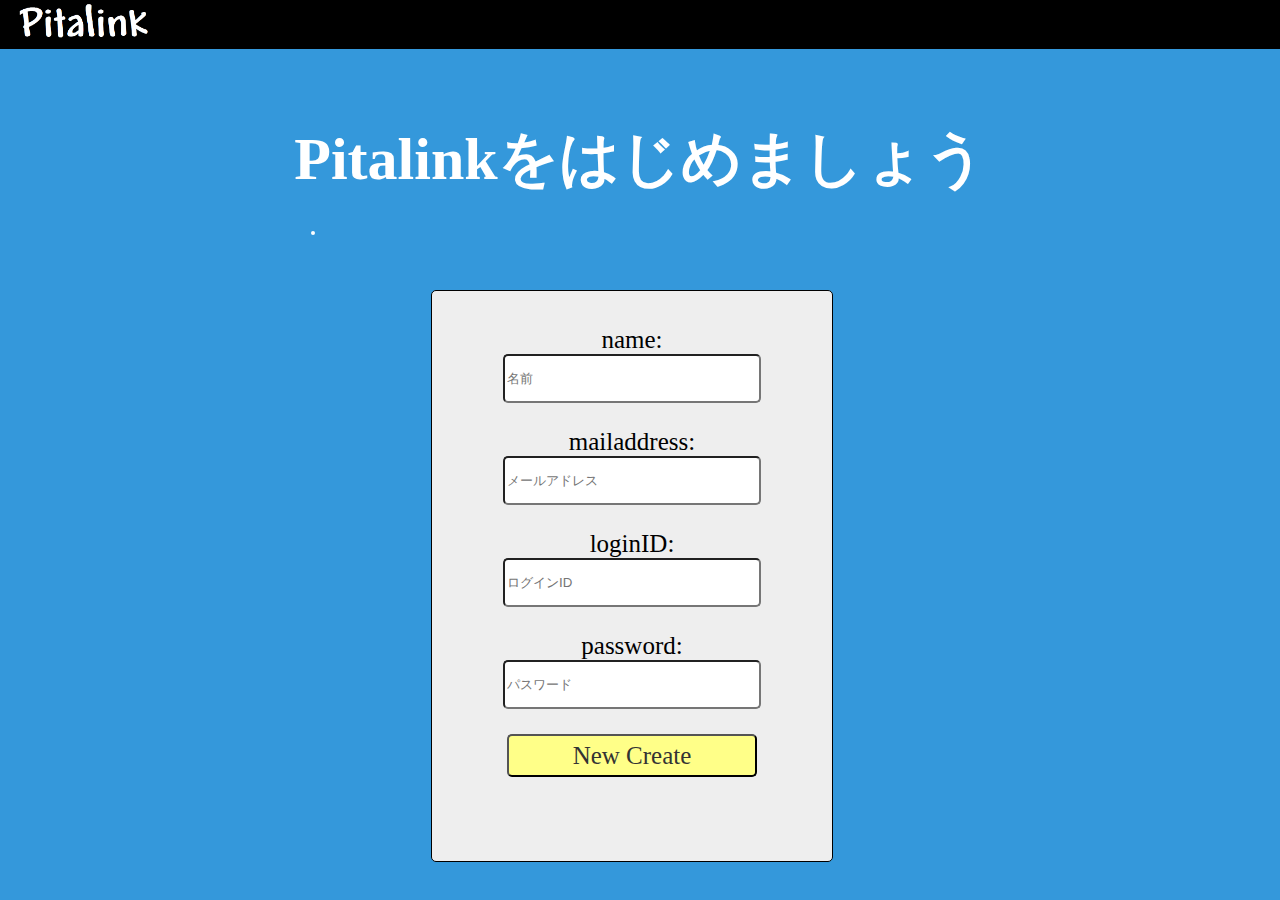
==== Create.html @ d51bb19c "add getlist" ====
<!DOCTYPE html>
<html lang="ja">
<head>
  <meta charset="UTF-8">
  <meta name="viewport" content="width=device-width, initial-scale=1.0">
  <meta http-equiv="X-UA-Compatible" content="ie=edge">
  <title>Create</title>
  <link rel="stylesheet" type="text/css" media="all" href="css/create.css" />
  <script src="https://ajax.googleapis.com/ajax/libs/jquery/1.11.0/jquery.min.js"></script>
  <script src="javascript/create.js"></script>
</head>
<body>
  <header>
    <a href="title.html" >
      <img src="images/pitalink.png">
    </a>
  </header>

  <div id="form">
  <div id="welcome" class="bubbles">
    <h1>Pitalinkをはじめましょう</h1>
  </div>
  <div id="createform">
    <form method="POST" id="crearedform" action="create.php">
      <p>name:<br><input type="text" name="name" placeholder="名前"></p>
      <p>mailaddress:<br><input type="text" name="address" placeholder="メールアドレス"></p>
      <p>loginID:<br><input type="text" name="loginid" placeholder="ログインID"></p>
      <p>password:<br><input type="password" name="password" placeholder="パスワード"></p>
      <input type="submit" id="create" value="New Create">
    </form>
  </div>
  </div>
</body>
</html>
---- css/create.css ----
#createform{
  font-size: 25px;
  text-align: center;
  margin-top: 50px;
   margin-left: -209px;
   width: 400px;
   height: 560px;
   position: relative;
   top: 50%;
   left: 50%;
   background-color: white;
   padding-top: 10px;
     border-radius:5px;
border:1px solid black;
background-color: #EEEEEE;

}

#createform input {
  width: 250px; height: 43px;
  border-radius:5px;
}

#welcome{
  font-size: 30px;
  margin-top: 100px;
  margin-left: 100px;
    position: relative;
    margin: 1em 0 0;
    font-family: 'Luckiest Guy', cursive;
    color: #fff;
    z-index: 2;
    display: table;
width: 100%;
height: 100%;
text-align: center;

}
body{
  background-color:#3498db ;
  margin: 0;
}
header >a> img{
  max-width: 150px;
  max-height: 100px;
}
header{

  background-color: black;

}

.individual-bubble {
  margin-top: 100px;
  margin-left: 100px;
position: absolute;
border-radius: 100%;
bottom: 1px;
background-color: #fff;
z-index: 1;
}
#create{
  background-color: #FFFF88;
  	color: #333;
    font-size: 25px;
    font-family: 'Luckiest Guy', cursive;

  }
  #create:hover {
  	background-color: #000;
    color: white;
  }
  #create,
  #create::before,
  #create::after {
  	-webkit-box-sizing: border-box;
  	-moz-box-sizing: border-box;
  	box-sizing: border-box;
  	-webkit-transition: all .5s;
  	transition: all .5s;
  }
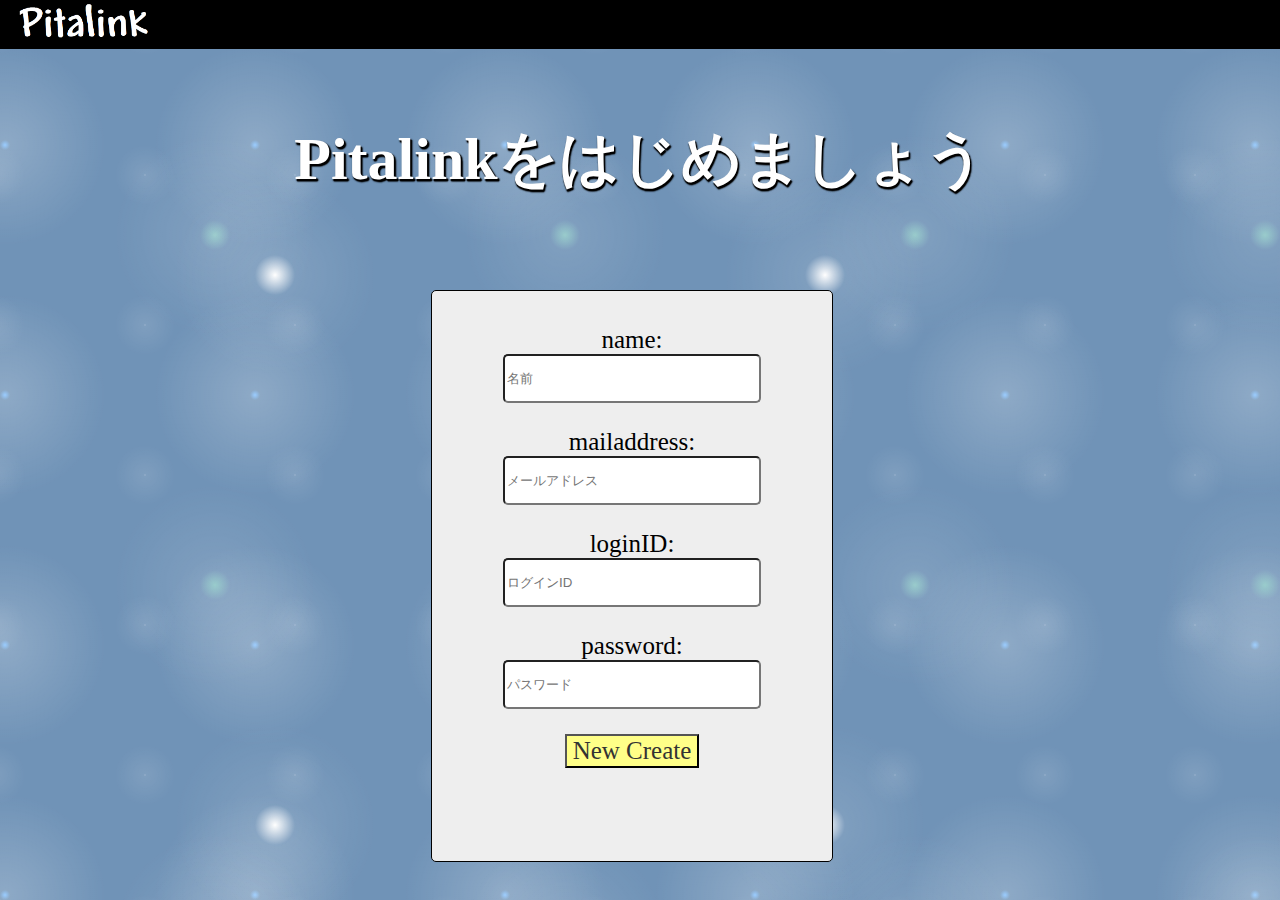
==== commit b6d4f48c: "add" ====
--- a/Create.html
+++ b/Create.html
@@ -6,8 +6,9 @@
   <meta http-equiv="X-UA-Compatible" content="ie=edge">
   <title>Create</title>
   <link rel="stylesheet" type="text/css" media="all" href="css/create.css" />
-  <script src="https://ajax.googleapis.com/ajax/libs/jquery/1.11.0/jquery.min.js"></script>
-  <script src="javascript/create.js"></script>
+  <!-- <script src="https://ajax.googleapis.com/ajax/libs/jquery/1.11.0/jquery.min.js"></script> -->
+  <script src="./JS/jquery-2.1.3.js"></script>
+  <!-- <script src="javascript/create.js"></script> -->
 </head>
 <body>
   <header>
@@ -15,18 +16,57 @@
       <img src="images/pitalink.png">
     </a>
   </header>
+<script>
+$(function(){
+  $(document).on("click","#create",function(){
+    var name = $(".name").val();
+    var mail = $(".mail").val();
+    var id = $(".id").val();
+    var pass = $(".pass").val();
 
+    var nameCheck = true;
+    var mailCheck = true;
+    var idCheck = true;
+    var passCheck = true;
+
+    name == "" ? nameCheck = false : name.length > 20 ? nameCheck = false : nameCheck ;
+    mail == "" ? mailCheck = false : mail.length > 50 ? mailCheck = false : mailCheck;
+    id == "" ? idCheck = false : id.length > 20 ? idCheck = false : idCheck;
+    pass == "" ? passCheck = false :pass.length > 20 ? nameCheck = false : passCheck ;
+
+    if(nameCheck && mailCheck && idCheck &&  passCheck){
+      $.ajax({
+        type:"post",
+        url:"create.php",
+        data:{
+          'name': name,
+          'address': mail,
+          'loginid': id,
+          'password' : pass
+        },
+        success:function(html){
+          alert("登録に成功しました");
+          window.location.href = 'title.html';
+        }
+
+      });
+    }
+
+  })
+});
+</script>
   <div id="form">
   <div id="welcome" class="bubbles">
     <h1>Pitalinkをはじめましょう</h1>
   </div>
   <div id="createform">
-    <form method="POST" id="crearedform" action="create.php">
-      <p>name:<br><input type="text" name="name" placeholder="名前"></p>
-      <p>mailaddress:<br><input type="text" name="address" placeholder="メールアドレス"></p>
-      <p>loginID:<br><input type="text" name="loginid" placeholder="ログインID"></p>
-      <p>password:<br><input type="password" name="password" placeholder="パスワード"></p>
-      <input type="submit" id="create" value="New Create">
+    <form method="POST" id="crearedform" action="">
+      <p>name:<br><input type="text" class="name" name="name" placeholder="名前"></p>
+      <p>mailaddress:<br><input type="text" class="mail" name="address" placeholder="メールアドレス"></p>
+      <p>loginID:<br><input type="text" class="id" name="loginid" placeholder="ログインID"></p>
+      <p>password:<br><input type="password" class="pass" name="password" placeholder="パスワード"></p>
+      <!-- <input type="submit" id="create" value="New Create"> -->
+      <button type="button" id ="create">New Create</button>
     </form>
   </div>
   </div>
--- a/css/create.css
+++ b/css/create.css
@@ -37,8 +37,16 @@
 
 }
 body{
-  background-color:#3498db ;
   margin: 0;
+  background:
+     radial-gradient(#ffffff, rgba(255,255,255,.10) 20px, transparent 100px),
+     radial-gradient(#99cccc, rgba(255,255,255,.1) 15px, transparent 100px),
+     radial-gradient(#99ccff, rgba(255,255,255,.2) 5px, transparent 100px),
+     radial-gradient(rgba(255,255,255,.4), rgba(255,255,255,.1) 1px, transparent 30px);
+   background-color: #7093b7;
+   background-size: 550px 550px, 350px 350px, 250px 250px, 150px 150px;
+   background-position: 0 0, 40px 60px, 130px 270px, 70px 100px;
+   animation: anime 500s linear infinite;
 }
 header >a> img{
   max-width: 150px;
@@ -49,6 +57,11 @@
   background-color: black;
 
 }
+h1{
+  text-shadow:black 1.5px 1.5px 1.5px,black 1.5px 1.5px 1.5px,
+              black 1.5px 1.5px 1.5px,black 1.5px 1.5px 1.5px;
+}
+
 
 .individual-bubble {
   margin-top: 100px;
@@ -79,3 +92,11 @@
   	-webkit-transition: all .5s;
   	transition: all .5s;
   }
+  @keyframes anime {
+   0% {
+     background-position: 2500px 10000%;
+   }
+   100% {
+     background-position: 0% 0%;
+   }
+  }
